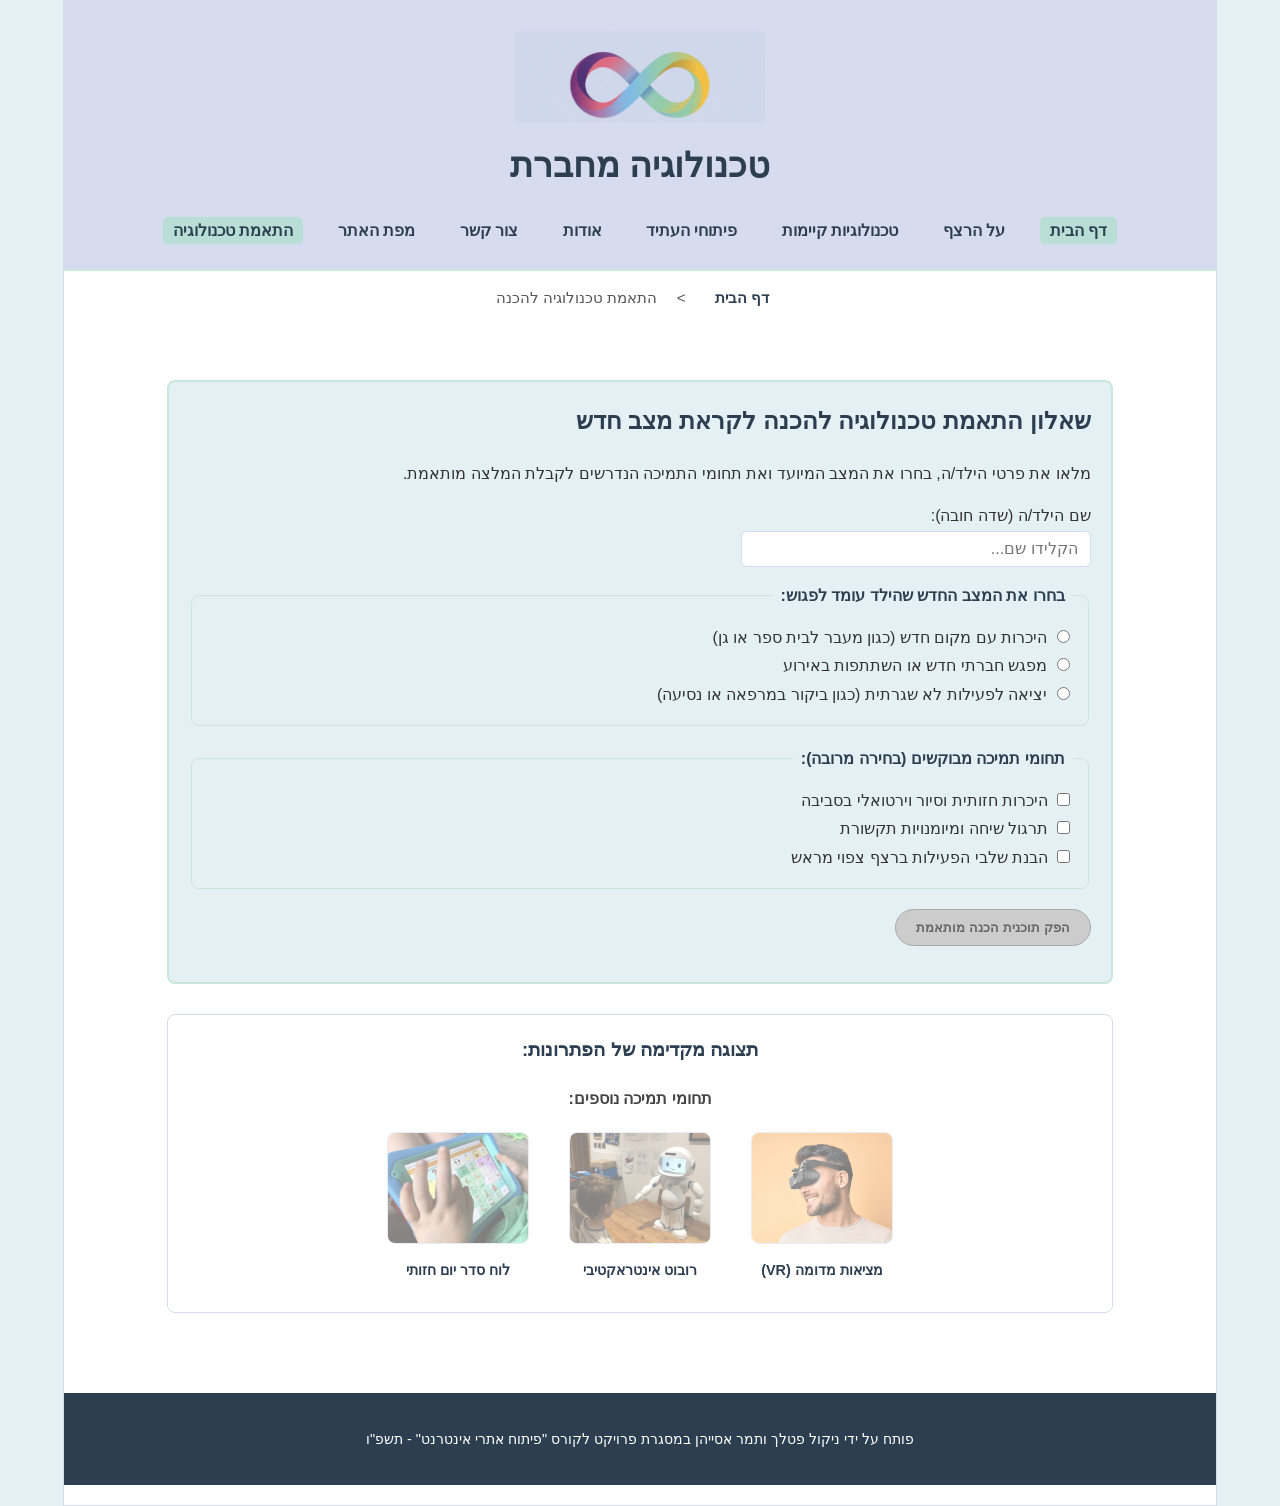
==== tech-prep.html @ 191d6603 "Add files via upload" ====
<!DOCTYPE html>

<!-- הערה לאוהד-חשוב!!!!: מחקנו את שמות התיקיות images וגם styles מכל הניתובים, כי בהעלאה לgit אפשר להעלות רק קבצים בודדים והוא לא יכול לגשת לתיקייה המקורית -->

<html lang="he" dir="rtl">
<head>
    <meta charset="utf-8" />
    <title>טכנולוגיה מחברת | התאמת טכנולוגיה להכנה למצבים חדשים</title>
    <meta name="description" content="שאלון אינטראקטיבי להתאמת טכנולוגיות להכנה למצבים חדשים עבור ילדים על הרצף האוטיסטי" />
    <meta name="keywords" content="אוטיזם, טכנולוגיה, הכנה למצבים חדשים, מציאות מדומה, רובוט חברתי, לוח תקשורת" />
    <meta name="author" content="ניקול פטלך ותמר אסייהן" />
    <meta name="viewport" content="width=device-width, initial-scale=1.0, user-scalable=yes" />
    <link rel="icon" href="logo.png" type="image/x-icon" />
    <link href="myStyle.css" rel="stylesheet" />
    <script src="jScripts/JavaScript.js"></script>
</head>
<body>
<div id="container">

    <header class="site-header">
        <a href="index.html">
            <img src="logo.png" alt="לוגו טכנולוגיה מחברת" class="logo" />
        </a>
        <h1>טכנולוגיה מחברת</h1>
        <nav aria-label="ניווט ראשי">
            <ul class="nav-links">
                <li><a href="index.html" class="active">דף הבית</a></li>
                <li><a href="about_autism.html">על הרצף</a></li>
                <li><a href="existing-tech.html">טכנולוגיות קיימות</a></li>
                <li><a href="future-tech.html">פיתוחי העתיד</a></li>
                <li><a href="about.html">אודות</a></li>
                <li><a href="contactUs.html">צור קשר</a></li>
                <li><a href="siteMap.html">מפת האתר</a></li>
                <li><a href="tech-prep.html" class="active">התאמת טכנולוגיה</a></li>
            </ul>
        </nav>
    </header>

    <nav aria-label="פירורי לחם" class="breadcrumbs">
        <ul>
            <li><a href="index.html">דף הבית</a></li>
            <li>&gt;</li>
            <li>התאמת טכנולוגיה להכנה</li>
        </ul>
    </nav>

    <main>
        <section class="white-box form-layout">
            <h2>שאלון התאמת טכנולוגיה להכנה לקראת מצב חדש</h2>
            <p>מלאו את פרטי הילד/ה, בחרו את המצב המיועד ואת תחומי התמיכה הנדרשים לקבלת המלצה מותאמת.</p>

            <form action="#" onsubmit="return false;">
                <p>
                    <label for="childName">שם הילד/ה (שדה חובה):</label><br />
                    <input type="text" id="childName" name="childName" placeholder="הקלידו שם..." onkeyup="checkFormCompletion()" />
                </p>

                <fieldset>
                    <legend>בחרו את המצב החדש שהילד עומד לפגוש:</legend>
                    <label for="situationPlace">
                        <input type="radio" id="situationPlace" name="situationGroup" value="היכרות עם מקום חדש" onclick="handleRadioSelection('vr'); checkFormCompletion();" />
                        היכרות עם מקום חדש (כגון מעבר לבית ספר או גן)
                    </label><br />
                    <label for="situationSocial">
                        <input type="radio" id="situationSocial" name="situationGroup" value="תרגול אינטראקציות חברתיות" onclick="handleRadioSelection('robot'); checkFormCompletion();" />
                        מפגש חברתי חדש או השתתפות באירוע
                    </label><br />
                    <label for="situationRoutine">
                        <input type="radio" id="situationRoutine" name="situationGroup" value="הבנת רצף האירועים" onclick="handleRadioSelection('schedule'); checkFormCompletion();" />
                        יציאה לפעילות לא שגרתית (כגון ביקור במרפאה או נסיעה)
                    </label>
                </fieldset>

                <fieldset>
                    <legend>תחומי תמיכה מבוקשים (בחירה מרובה):</legend>
                    <label for="cbVR">
                        <input type="checkbox" id="cbVR" class="support-checkbox" value="מציאות מדומה (VR)" onclick="toggleSupportImage('imgVR', 'cbVR')" />
                        היכרות חזותית וסיור וירטואלי בסביבה
                    </label><br />
                    <label for="cbRobot">
                        <input type="checkbox" id="cbRobot" class="support-checkbox" value="רובוט חברתי אינטראקטיבי" onclick="toggleSupportImage('imgRobot', 'cbRobot')" />
                        תרגול שיחה ומיומנויות תקשורת
                    </label><br />
                    <label for="cbSchedule">
                        <input type="checkbox" id="cbSchedule" class="support-checkbox" value="לוח סדר יום דיגיטלי וסיפור חזותי" onclick="toggleSupportImage('imgSchedule', 'cbSchedule')" />
                        הבנת שלבי הפעילות ברצף צפוי מראש
                    </label>
                </fieldset>

                <p>
                    <input type="button" id="submitBtn" value="הפק תוכנית הכנה מותאמת" class="action-btn" onclick="generateRecommendationSummary()" disabled />
                </p>
            </form>
        </section>

        <section class="visual-display-panel">
            <h3>תצוגה מקדימה של הפתרונות:</h3>

            <div id="mainTechPreview" class="hidden-preview">
                <h4>הטכנולוגיה המרכזית למצב שנבחר:</h4>
                <img id="primaryTechImg" src="" alt="תמונת טכנולוגיה מרכזית" class="interactive-main-img" />
            </div>

            <div id="supportTechContainer">
                <h4>תחומי תמיכה נוספים:</h4>
                <div class="support-images-row">
                    <figure class="support-figure">
                        <img id="imgVR" src="existing_tech_2.jpg" alt="מציאות מדומה להכרת סביבה" class="semi-transparent" />
                        <figcaption>מציאות מדומה (VR)</figcaption>
                    </figure>

                    <figure class="support-figure">
                        <img id="imgRobot" src="existing_tech_1.jpg" alt="רובוט חברתי לתרגול אינטראקציה" class="semi-transparent" />
                        <figcaption>רובוט אינטראקטיבי</figcaption>
                    </figure>

                    <figure class="support-figure">
                        <img id="imgSchedule" src="MainPage_2.jpg" alt="לוח סדר יום דיגיטלי" class="semi-transparent" />
                        <figcaption>לוח סדר יום חזותי</figcaption>
                    </figure>
                </div>
            </div>
        </section>
    </main>

    <footer>
        <p>פותח על ידי ניקול פטלך ותמר אסייהן במסגרת פרויקט לקורס "פיתוח אתרי אינטרנט" - תשפ"ו</p>
    </footer>

</div>
</body>
</html>
---- myStyle.css ----
﻿body {
    direction: rtl;
    font-family: "Segoe UI", Tahoma, Geneva, Verdana, sans-serif;
    background-color: #E4F0F4;
    margin: 0;
    padding: 0;
    color: #333333;
    line-height: 1.6;
}

#container {
    width: 90%;
    max-width: 1200px;
    margin: 0 auto;
    background-color: #ffffff;
    border: 1px solid #D6DCED;
    padding-bottom: 20px;
}

a {
    text-decoration: none;
    color: #2c3e50;
}

header, .site-header {
    text-align: center;
    padding: 30px 20px 20px 20px;
    background-color: #D6DCED;
    border-bottom: 2px solid #CAE7DB;
}

header img.logo, .site-header img.logo {
    width: 250px;
    height: auto;
    display: block;
    margin: 0 auto 15px auto;
}

header h1, .site-header h1 {
    font-size: 2.2em;
    color: #2c3e50;
    margin: 0 0 20px 0;
}

nav ul, .nav-links {
    list-style-type: none;
    padding: 0;
    margin: 0;
    text-align: center;
}

nav ul li, .nav-links li {
    display: inline-block;
    margin: 5px 10px;
}

nav ul li a, .nav-links a {
    font-weight: bold;
    color: #2c3e50;
    padding: 5px 10px;
    border-radius: 5px;
}

.nav-links a.active {
    background-color: #B8DED5;
    color: #2c3e50;
}

.breadcrumbs {
    padding: 10px 20px;
    margin-bottom: 15px;
}

.breadcrumbs ul {
    list-style-type: none;
    padding: 0;
    margin: 0;
}

.breadcrumbs ul li {
    display: inline-block;
    color: #555555;
    font-size: 0.95em;
    margin-left: 5px;
}

.breadcrumbs ul li a {
    color: #2c3e50;
    font-weight: bold;
}

.intro-section {
    text-align: center;
    padding: 40px 20px;
    background-color: #E4F0F4;
    margin-bottom: 30px;
}

.intro-section h2 {
    font-size: 2.2em;
    color: #2c3e50;
    margin-bottom: 15px;
}

.intro-section p {
    font-size: 1.2em;
    max-width: 800px;
    margin: 0 auto 20px auto;
    color: #444444;
}

.intro-section h3 {
    font-size: 1.5em;
    color: #2c3e50;
}

.visual-menu {
    text-align: center;
    padding: 0 20px 40px 20px;
}

.menu-item {
    display: inline-block;
    vertical-align: top;
    background-color: #CAE7DB;
    border-radius: 12px;
    padding: 30px 20px;
    text-align: center;
    width: 250px;
    margin: 10px 15px;
}

.menu-item img {
    width: 125px;
    height: 125px;
    background-color: #ffffff;
    border-radius: 50%;
    border: 1px solid black;
    margin: 0 auto 15px auto;
    display: block;
}

.menu-item h4 {
    font-size: 1.3em;
    color: #2c3e50;
    margin: 0 0 15px 0;
}

.action-btn {
    display: inline-block;
    background-color: #99D2BD;
    color: #1a3b32;
    padding: 10px 20px;
    border-radius: 25px;
    font-weight: bold;
    border: none;
    cursor: pointer;
}

main {
    padding: 20px;
}

.zigzag-row {
    display: inline-block;
    width: 100%;
    margin-bottom: 40px;
}

.white-box {
    background-color: #E4F0F4;
    width: 48%;
    padding: 20px;
    border: 2px solid #CAE7DB;
    border-radius: 8px;
    box-sizing: border-box;
}

.white-box h2 {
    margin-top: 0;
    color: #2c3e50;
}

.side-img {
    width: 45%;
    height: 250px;
    border-radius: 8px;
}

.zigzag-row:nth-child(odd) .white-box {
    float: right;
}

.zigzag-row:nth-child(odd) .side-img {
    float: left;
}

.zigzag-row:nth-child(even) .white-box {
    float: left;
}

.zigzag-row:nth-child(even) .side-img {
    float: right;
}

.zigzag-row .white-box {
    height: 250px;
}

.float-left {
    float: left;
}

.float-right {
    float: right;
}

.about-box {
    width: 65%;
    margin: 30px auto;
    float: none;
}

.about-box p {
    text-align: justify;
}

.contact-box {
    width: 55%;
    margin: 30px auto;
    float: none;
}

.contact-box form {
    margin-top: 20px;
}

.contact-box label {
    font-weight: bold;
    color: #2c3e50;
}

.contact-box input[type="text"],
.contact-box input[type="email"],
.contact-box textarea {
    width: 100%;
    padding: 8px 10px;
    margin-top: 5px;
    border: 1px solid #CAE7DB;
    border-radius: 5px;
    box-sizing: border-box;
    font-family: inherit;
}

.contact-box fieldset {
    border: 1px solid #CAE7DB;
    border-radius: 6px;
    padding: 15px;
    margin: 15px 0;
    box-sizing: border-box;
}

.contact-box fieldset legend {
    font-weight: bold;
    color: #2c3e50;
    padding: 0 5px;
}

.contact-box fieldset label {
    font-weight: normal;
}

footer {
    clear: both;
    text-align: center;
    padding: 20px;
    background-color: #2c3e50;
    color: #ffffff;
    font-size: 0.9em;
    margin-top: 30px;
}

.sitemap-list a {
    color: #0056b3;
    text-decoration: underline;
}

.sitemap-list a:hover {
    color: #003366;
}

.accessibility-icons {
    text-align: center;
    margin-top: 20px;
}

.icon-item {
    display: inline-block;
    vertical-align: top;
    margin: 10px 15px;
    text-align: center;
    width: 110px;
}

.icon-item img {
    width: 80px;
    height: 80px;
    border: 4px solid black;
    border-radius: 50%;
    padding: 8px;
    display: block;
    margin: 0 auto 8px auto;
    background-color: #ffffff;
}

.faded-icon {
    opacity: 0.3;
}

.icon-item p {
    font-size: 0.9em;
    font-weight: bold;
    color: #2c3e50;
    margin: 0;
}

.hidden-element {
    display: none;
}

.form-layout {
    margin: 20px auto;
    width: 85%;
    box-sizing: border-box;
}

.form-layout fieldset {
    border: 1px solid #CAE7DB;
    border-radius: 8px;
    padding: 15px;
    margin-bottom: 20px;
}

.form-layout legend {
    font-weight: bold;
    color: #2c3e50;
    padding: 0 8px;
}

.form-layout label {
    cursor: pointer;
    line-height: 1.8;
}

.form-layout input[type="text"] {
    width: 100%;
    max-width: 350px;
    padding: 8px 12px;
    border: 1px solid #D6DCED;
    border-radius: 6px;
    box-sizing: border-box;
    font-size: 1em;
}

.action-btn:disabled {
    background-color: #cccccc;
    color: #666666;
    cursor: not-allowed;
    border: 1px solid #aaaaaa;
}

.visual-display-panel {
    width: 85%;
    margin: 30px auto;
    background-color: #ffffff;
    border: 1px solid #D6DCED;
    border-radius: 8px;
    padding: 20px;
    text-align: center;
    box-sizing: border-box;
}

.visual-display-panel h3 {
    color: #2c3e50;
    margin-top: 0;
}

.visual-display-panel h4 {
    color: #444444;
    margin-bottom: 10px;
}

.hidden-preview {
    display: none;
    margin-bottom: 30px;
}

.interactive-main-img {
    width: 100%;
    max-width: 320px;
    height: 200px;
    object-fit: cover;
    border-radius: 8px;
    border: 2px solid #CAE7DB;
}

.support-images-row {
    display: flex;
    justify-content: center;
    gap: 20px;
    flex-wrap: wrap;
}

.support-figure {
    margin: 10px;
    text-align: center;
}

.support-figure figcaption {
    font-size: 0.9em;
    color: #2c3e50;
    margin-top: 8px;
    font-weight: bold;
}

.semi-transparent {
    width: 140px;
    height: 110px;
    object-fit: cover;
    border-radius: 8px;
    border: 1px solid #D6DCED;
    opacity: 0.5;
    transition: opacity 0.3s ease;
}
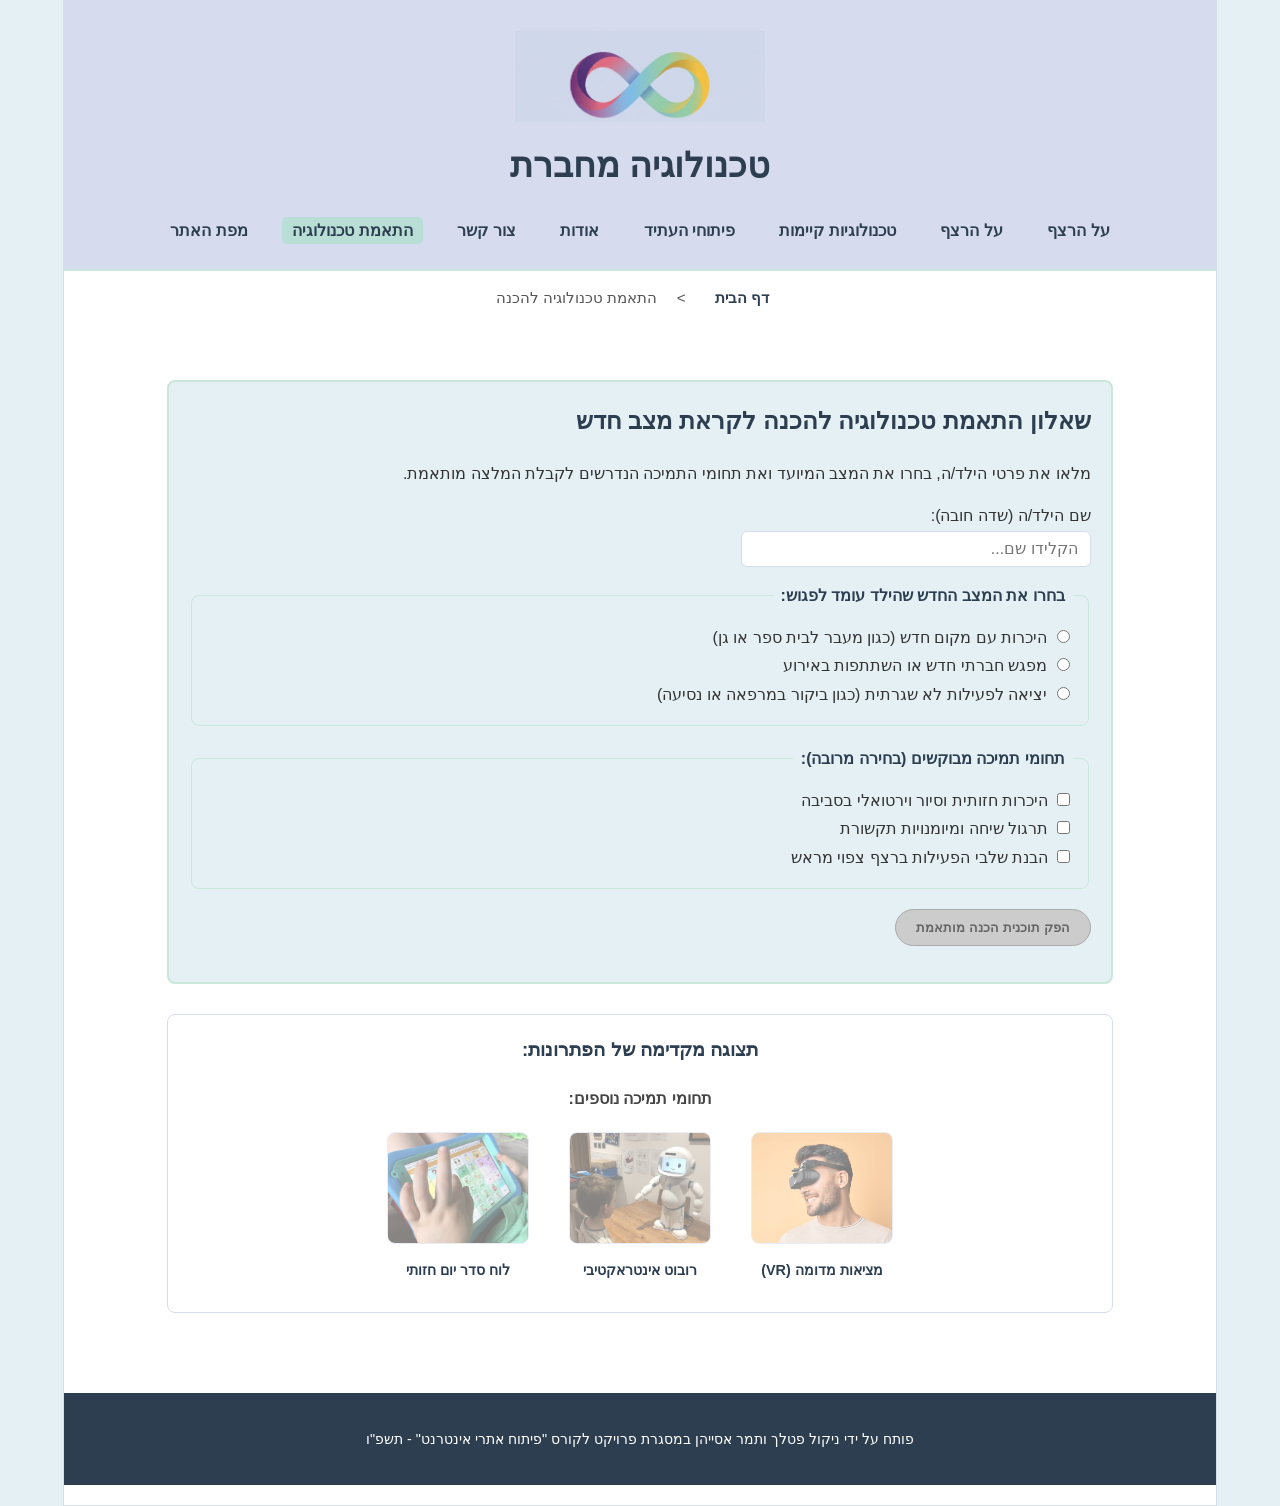
==== commit 27f4b449: "Add files via upload" ====
--- a/tech-prep.html
+++ b/tech-prep.html
@@ -24,14 +24,14 @@
         <h1>טכנולוגיה מחברת</h1>
         <nav aria-label="ניווט ראשי">
             <ul class="nav-links">
-                <li><a href="index.html" class="active">דף הבית</a></li>
+                <li><a href="index.html">על הרצף</a></li>
                 <li><a href="about_autism.html">על הרצף</a></li>
                 <li><a href="existing-tech.html">טכנולוגיות קיימות</a></li>
                 <li><a href="future-tech.html">פיתוחי העתיד</a></li>
                 <li><a href="about.html">אודות</a></li>
                 <li><a href="contactUs.html">צור קשר</a></li>
+                <li><a href="tech-prep.html" class="active">התאמת טכנולוגיה</a></li>
                 <li><a href="siteMap.html">מפת האתר</a></li>
-                <li><a href="tech-prep.html" class="active">התאמת טכנולוגיה</a></li>
             </ul>
         </nav>
     </header>
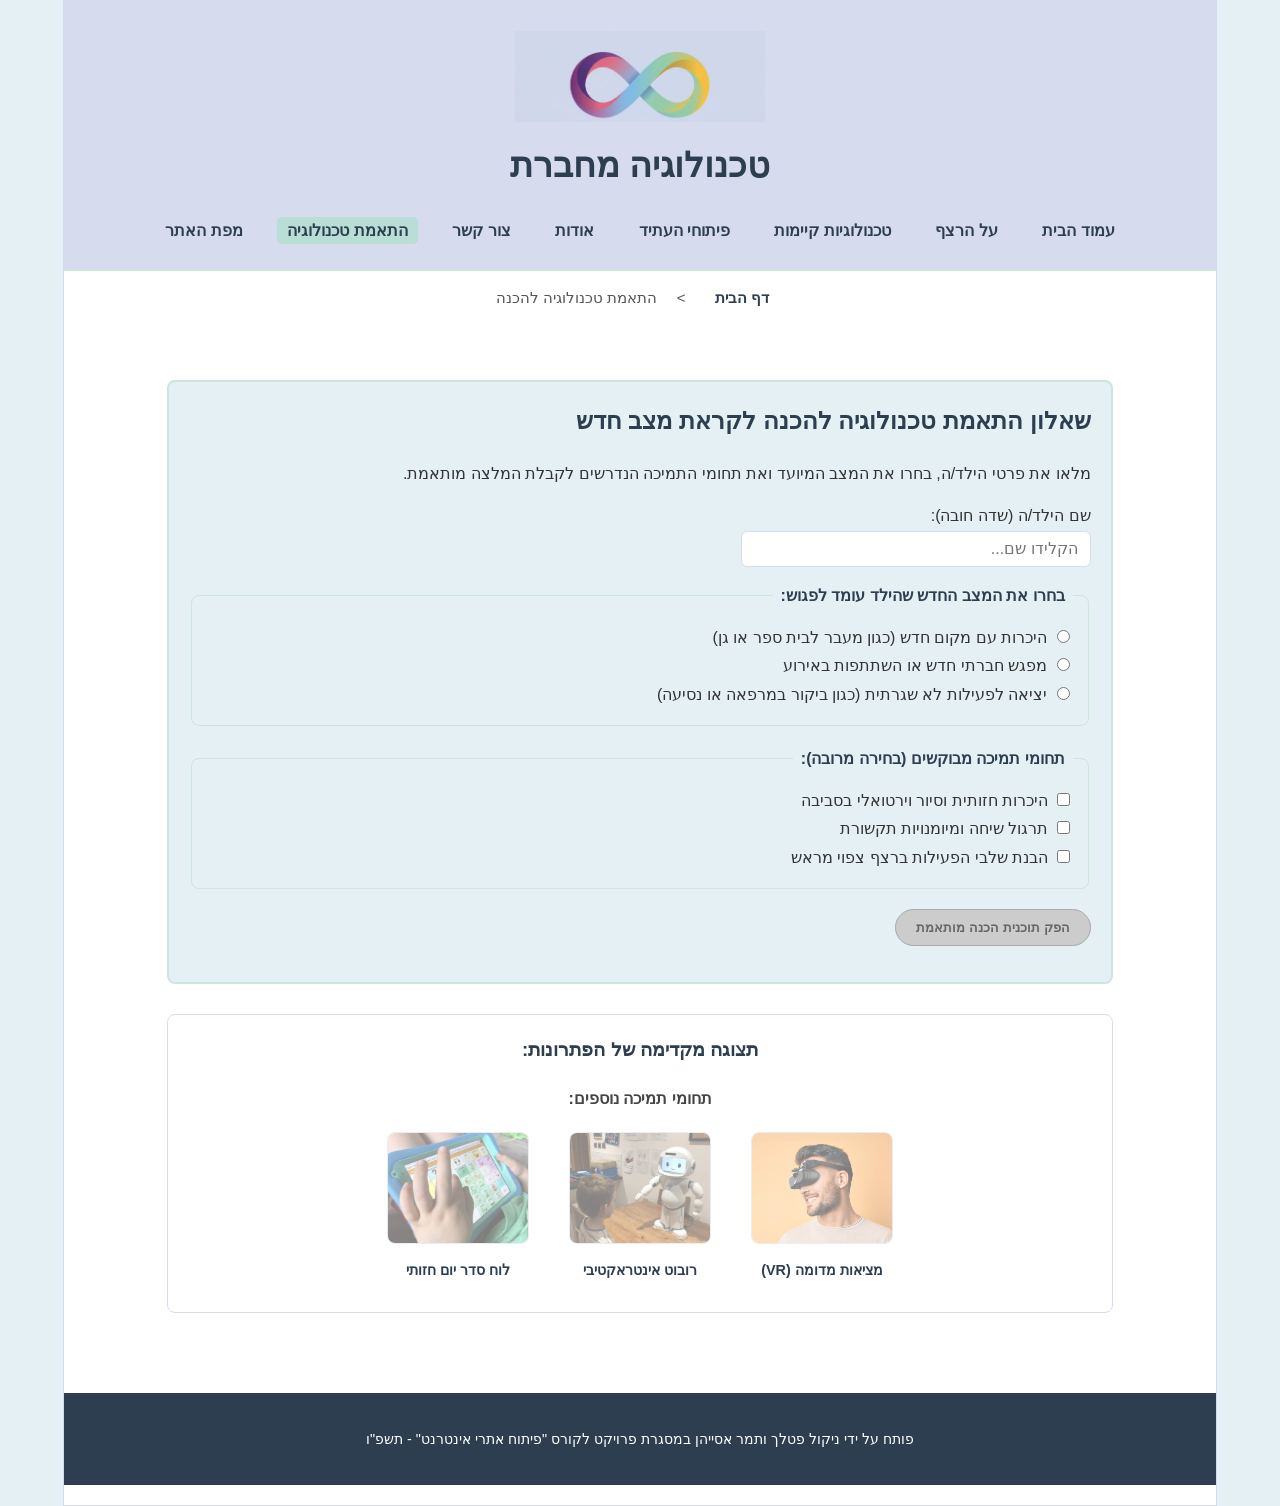
==== commit a16b5328: "Add files via upload" ====
--- a/tech-prep.html
+++ b/tech-prep.html
@@ -1,6 +1,6 @@
 <!DOCTYPE html>
 
-<!-- הערה לאוהד-חשוב!!!!: מחקנו את שמות התיקיות images וגם styles מכל הניתובים, כי בהעלאה לgit אפשר להעלות רק קבצים בודדים והוא לא יכול לגשת לתיקייה המקורית -->
+<!-- הערה לאוהד-חשוב!!!!: מחקנו את שמות התיקיות images וגם styles וגם jscripts מכל הניתובים, כי בהעלאה לgit אפשר להעלות רק קבצים בודדים והוא לא יכול לגשת לתיקייה המקורית -->
 
 <html lang="he" dir="rtl">
 <head>
@@ -12,7 +12,7 @@
     <meta name="viewport" content="width=device-width, initial-scale=1.0, user-scalable=yes" />
     <link rel="icon" href="logo.png" type="image/x-icon" />
     <link href="myStyle.css" rel="stylesheet" />
-    <script src="jScripts/JavaScript.js"></script>
+    <script src="JavaScript.js"></script>
 </head>
 <body>
 <div id="container">
@@ -24,7 +24,7 @@
         <h1>טכנולוגיה מחברת</h1>
         <nav aria-label="ניווט ראשי">
             <ul class="nav-links">
-                <li><a href="index.html">על הרצף</a></li>
+                <li><a href="index.html">עמוד הבית</a></li>
                 <li><a href="about_autism.html">על הרצף</a></li>
                 <li><a href="existing-tech.html">טכנולוגיות קיימות</a></li>
                 <li><a href="future-tech.html">פיתוחי העתיד</a></li>
